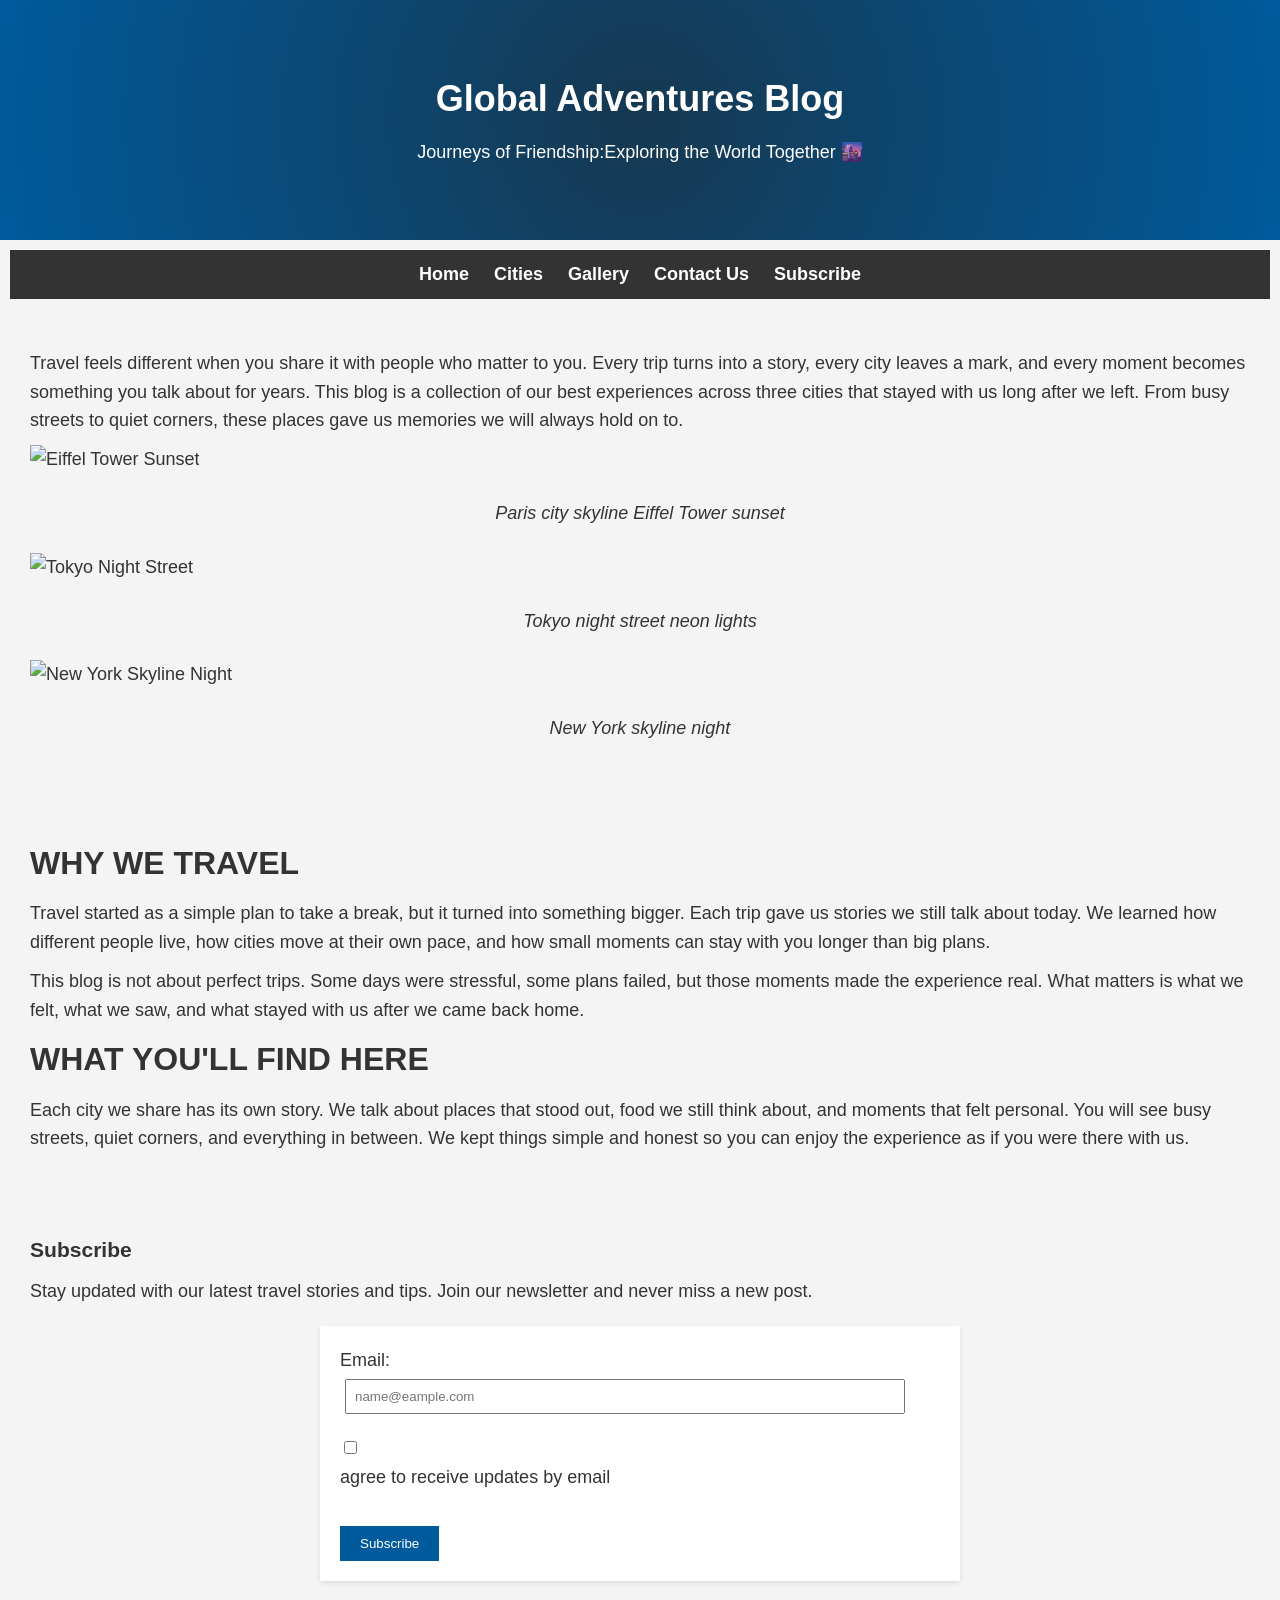
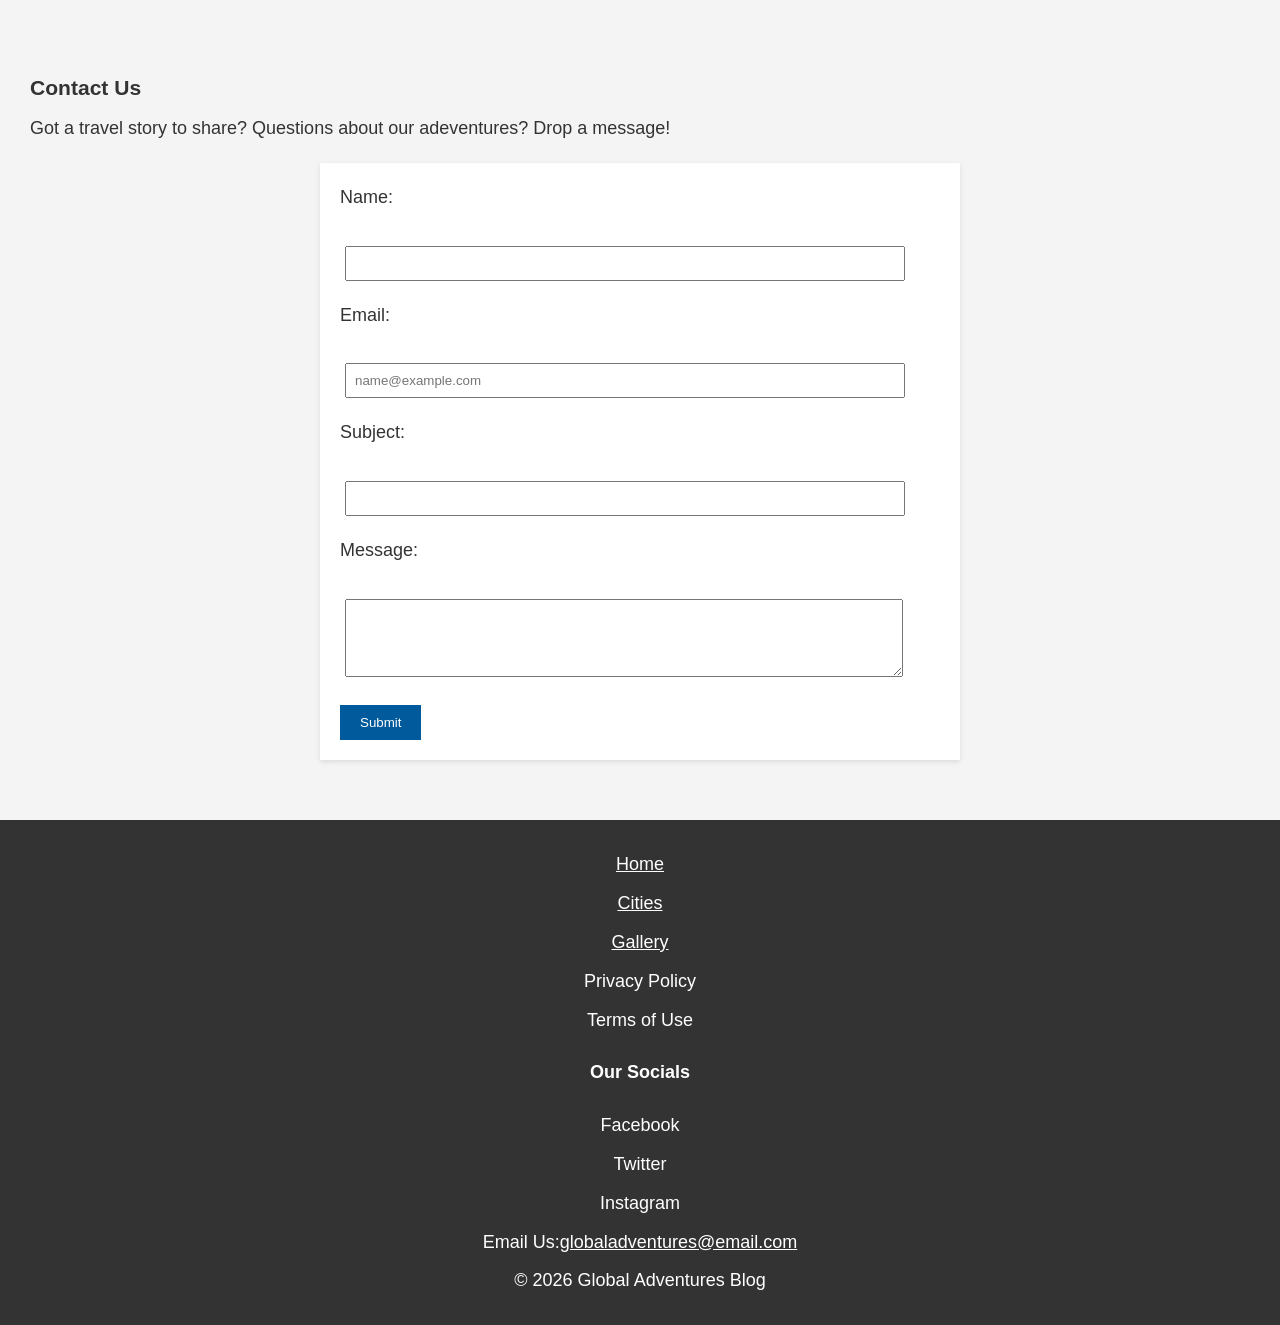
==== index.html @ 6591a0a2 "Add files via upload" ====
<!DOCTYPE html>
<html>
    <head>
        <meta charset="UTF-8">
        <meta name="description" content="Official Webpage for Global Adventures">
        <title>Global Adventures Blog</title>
        <link rel="icon" href="images/favicon.jpg">
        <link rel="stylesheet" href="style.css">
    </head>

    <body>
        <header id="top">
            <h1>Global Adventures Blog</h1>
            <p>Journeys of Friendship:Exploring the World Together &#x1f306</p>
        </header>

        <main>
            <nav>
                <ul>
                    <li><a href="#top">Home</a></li>
                    <li><a href="Cities.html">Cities</a></li>
                    <li><a href="Gallery.html">Gallery</a></li>
                    <li><a href="#contact-us">Contact Us</a></li>
                    <li><a href="#subscribe">Subscribe</a></li>
                </ul>
            </nav>
            
            <section id="photo-gallery">
                <p>Travel feels different when you share it with people who matter to you. Every trip turns into a story, every city leaves a mark, and every moment becomes something you talk about for years. This blog is a collection of our best experiences across three cities that stayed with us long after we left. From busy streets to quiet corners, these places gave us memories we will always hold on to.</p>
                <figure>
                    <img src="images/sunset.jpg" alt="Eiffel Tower Sunset">
                    <figcaption>Paris city skyline Eiffel Tower sunset</figcaption>
                </figure>

                <figure>
                    <img src="images/tokyo.jpg" alt="Tokyo Night Street">
                    <figcaption>Tokyo night street neon lights</figcaption>
                </figure>

                <figure>
                    <img src="images/skyline.jpg" alt="New York Skyline Night">
                    <figcaption>New York skyline night</figcaption>
                </figure>
            </section>

            <section>
                <h2>Why we travel</h2>
                <p>Travel started as a simple plan to take a break, but it turned into something bigger. Each trip gave us stories we still talk about today. We learned how different people live, how cities move at their own pace, and how small moments can stay with you longer than big plans.</p>
                <p>This blog is not about perfect trips. Some days were stressful, some plans failed, but those moments made the experience real. What matters is what we felt, what we saw, and what stayed with us after we came back home.</p>

                <h2>What You'll Find Here</h2>
                <p>Each city we share has its own story. We talk about places that stood out, food we still think about, and moments that felt personal. You will see busy streets, quiet corners, and everything in between. We kept things simple and honest so you can enjoy the experience as if you were there with us.</p>
            </section>

            <section id="subscribe">
                <!--Placeholder for newsletter-->
                <h3>Subscribe</h3>
                <p>Stay updated with our latest travel stories and tips. Join our newsletter and never miss a new post.</p>
                <form method="post">
                    <label for="email">Email:</label>
                    <input type="email" id="email" name="email" placeholder="name@eample.com" required>
                    <br>
                    <input type="checkbox" id="consent" name="consent">
                    <label for="consent">agree to receive updates by email</label>
                    <br>
                    <button type="submit">Subscribe</button>
                </form>
            </section>

            <section id="contact-us">
                <h3>Contact Us</h3>
                <p>Got a travel story to share? Questions about our adeventures? Drop a message!</p>
                <form method="post">
                    <label for="name">Name:</label>
                    <br>
                    <input type="text" id="name" name="name" required>
                    <br>
                    <label for="email">Email:</label>
                    <br>
                    <input type="email" id="email" name="email" placeholder="name@example.com" required>
                    <br>
                    <label for="subject">Subject:</label>
                    <br>
                    <input type="text" id="subject" name="subject">
                    <br>
                    <label for="message">Message:</label>
                    <br>
                    <textarea id="message" name="message" rows="4"></textarea>
                    <br>
                    <button type="submit">Submit</button>  
                </form>
            </section>
        </main>

        <footer>
            <ul>
                <li><a href="#top">Home</a></li>
                <li><a href="Cities.html">Cities</a></li>
                <li><a href="Gallery.html">Gallery</a></li>
                <li>Privacy Policy</li>
                <li>Terms of Use</li>
            </ul>
            <div class="social-media">
            <h4>Our Socials</h4>
            <ul>
                <li>Facebook</li>
                <li>Twitter</li>
                <li>Instagram</li>
            </ul>
            <div>
            <p>Email Us:<a href="mailto:globaladventures@email.com">globaladventures@email.com</a></p>
            <p>© 2026 Global Adventures Blog</p>
        </footer>
    </body>
</html>
---- style.css ----
body, h1, h2, h3, p, ul, li, figure, figcaption {
    margin: 10px;
    padding: 0;
    list-style: none;
    font-family: 'Arial', sans-serif;
}
body {
    margin: 0;
    padding: 0;
    line-height: 1.6;
    font-size: 18px;
    color: #333;
    background-color: #f4f4f4;
}
/*header*/
header {
    background-image: radial-gradient(circle, #163850, #005A9C) ;
    height: 200px;
    text-align: center;
    color: #fff;
    padding: 20px;
}
header h1 {
    margin: 0 0 10px;
    margin-top: 50px;
}
header p {
    margin-top: 10px;
}
/*nav-menu*/
nav ul {
    background: #333;
    text-align: center;
    padding: 10px 0;
}
nav ul li {
    display: inline;
    margin: 0 10px;
}
nav ul li a {
    color: white;
    text-decoration: none;
    font-weight: bold;
}
section {
    padding: 20px;
    margin: 20px 0;
}
h2 {
    font-size: 2rem;
    text-transform: uppercase;
}
/*photo-gallery*/
#photo-gallery ul {
    display: flex;
    flex-wrap: wrap;
    justify-content: space-around;
}
#photo-gallery li {
    width: calc(33.333% - 20px);
    margin: 10px;
    background: #fff;
    box-shadow: 0 2px 5px rgba(0,0,0,0.1);
}
#photo-gallery img {
    width: 100%;
    height: auto;
}
#photo-gallery figcaption {
    padding: 15px;
    text-align: center;
    font-style: italic;
}
/*form*/
form {
    max-width: 600px;
    margin: 20px auto;
    padding: 20px;
    background: #fff;
    box-shadow: 0 2px 5px rgba(0,0,0,0.1);
}
form label {
    display: block;
    margin-bottom: 5px;
}
form input[type="text"],
form input[type="email"],
form textarea {
    width: 90%;
    padding: 8px;
    margin-left: 5px;
    margin-bottom: 20px;
    /*border: 1px solid #ddd;*/
    outline-color: 5px solid black;
}
form button {
    display: inline-block;
    background: #005A9C;
    color: #fff;
    border: none;
    padding: 10px 20px;
    cursor: pointer;
}
form button:hover {
    background: #004080;
}
/*footer*/
footer {
    background: #333;
    color: #fff;
    padding: 20px 0;
    text-align: center;
}
footer nav ul {
    padding: 0;
    list-style: none;
}
footer nav ul li {
    display: inline;
    margin: 0 10px;
}
footer p {
    margin: 10px 0;
}
footer a {
    color: #fff;
}
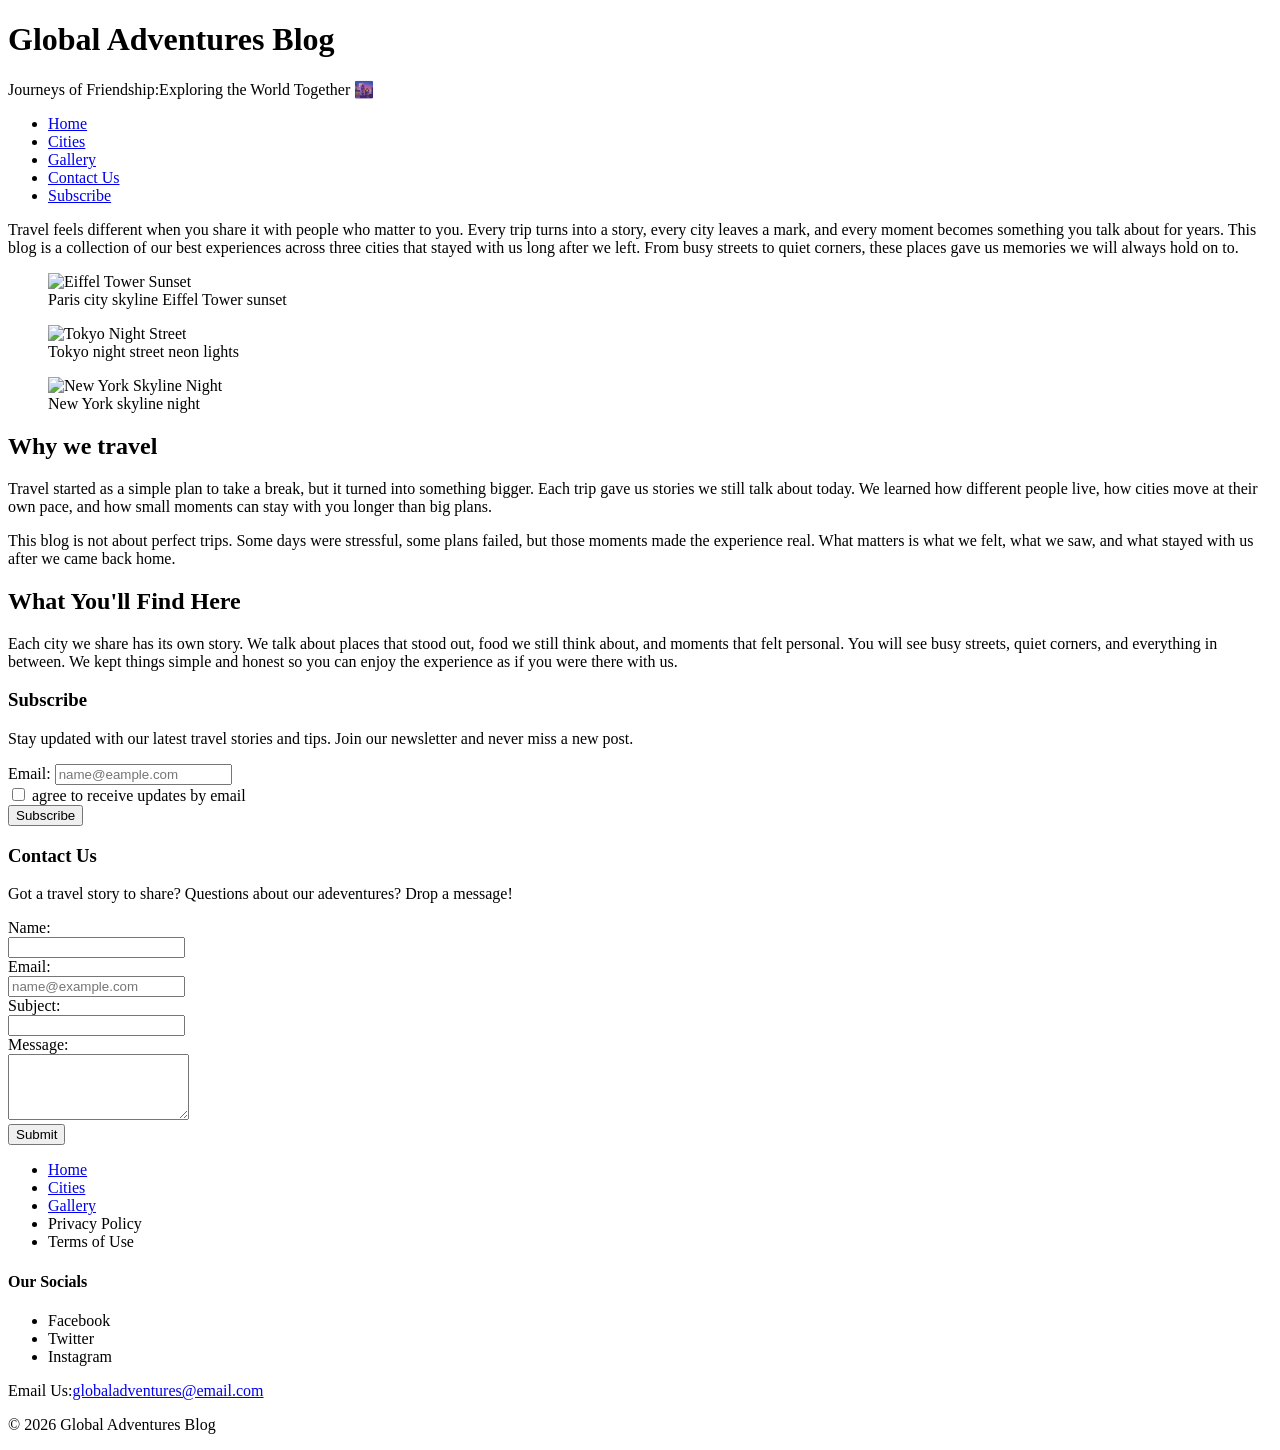
==== commit 1633c71c: "Add base tag and fix HTML structure Added base URL for relative links and ensured proper HTML struct" ====
--- a/index.html
+++ b/index.html
@@ -2,6 +2,7 @@
 <html>
     <head>
         <meta charset="UTF-8">
+        <base href="/Global-adventure-blog/">
         <meta name="description" content="Official Webpage for Global Adventures">
         <title>Global Adventures Blog</title>
         <link rel="icon" href="images/favicon.jpg">
@@ -112,4 +113,4 @@
             <p>© 2026 Global Adventures Blog</p>
         </footer>
     </body>
-</html>+</html>
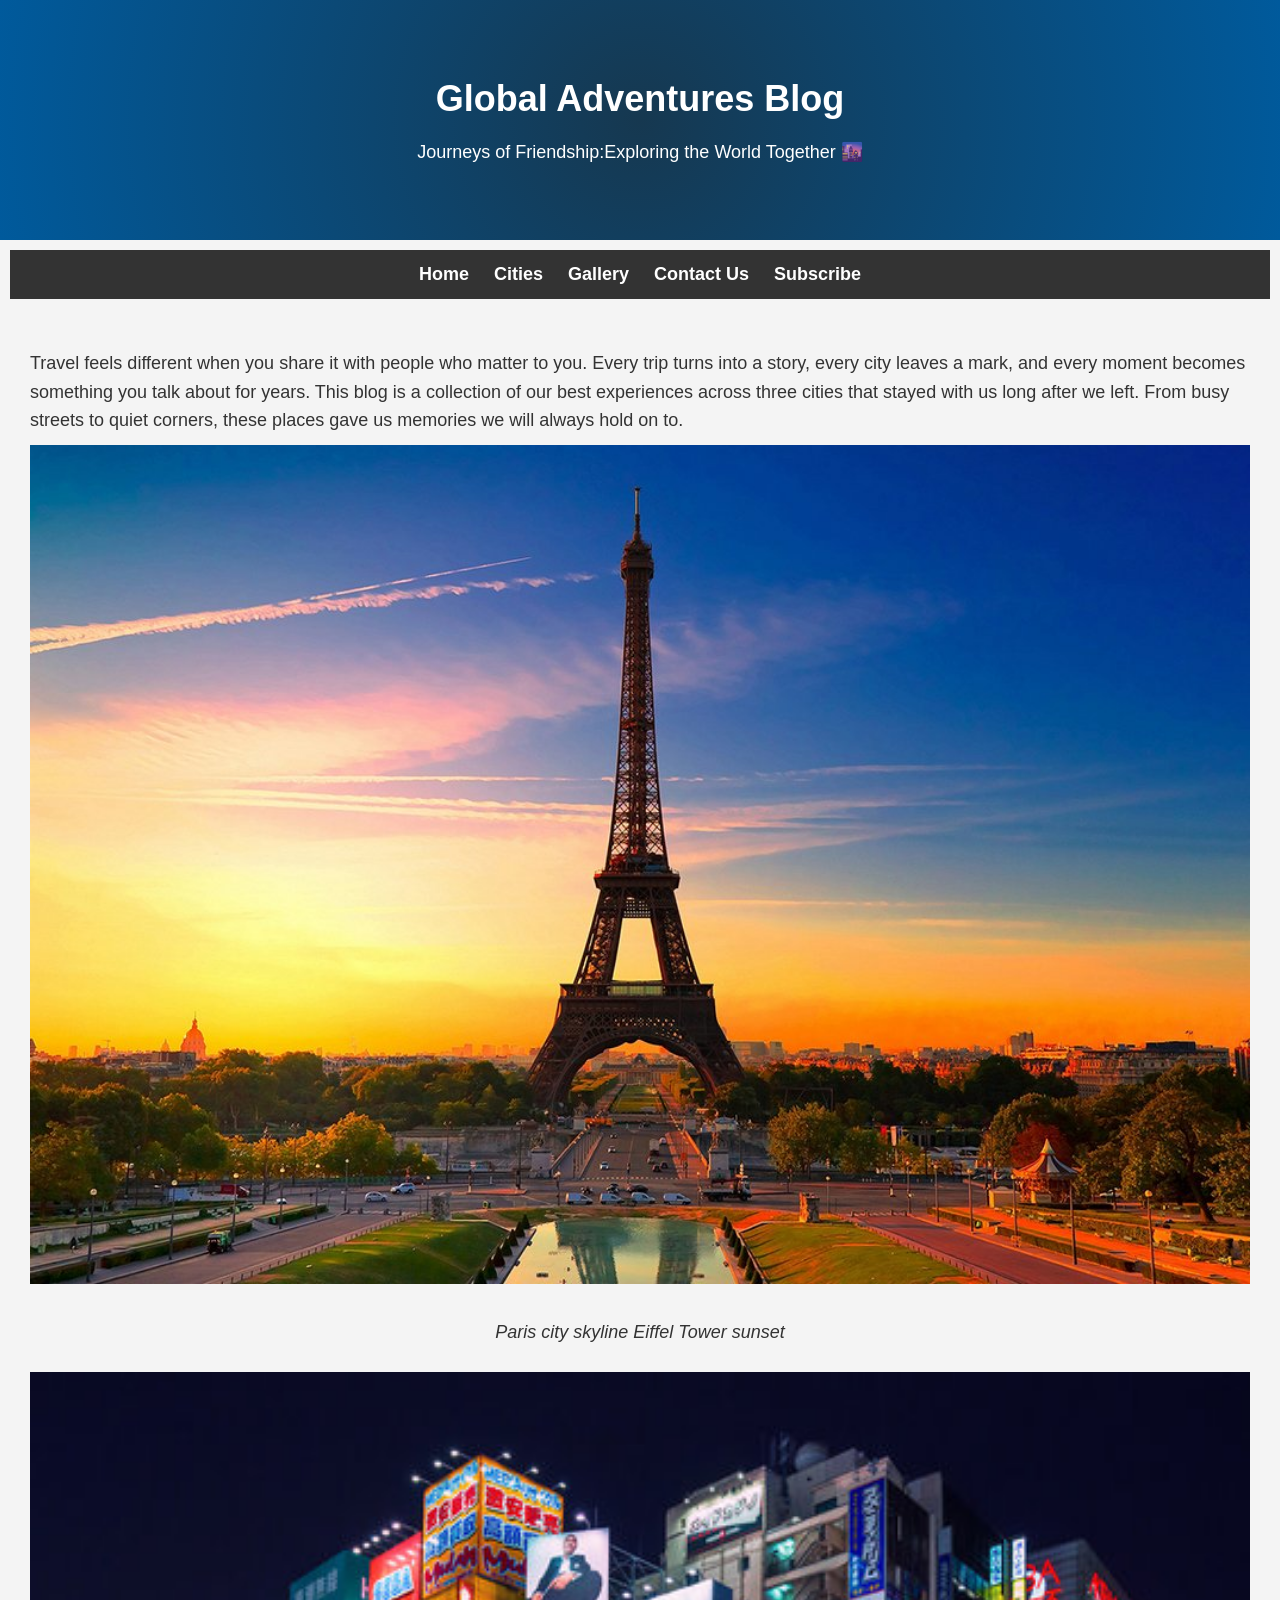
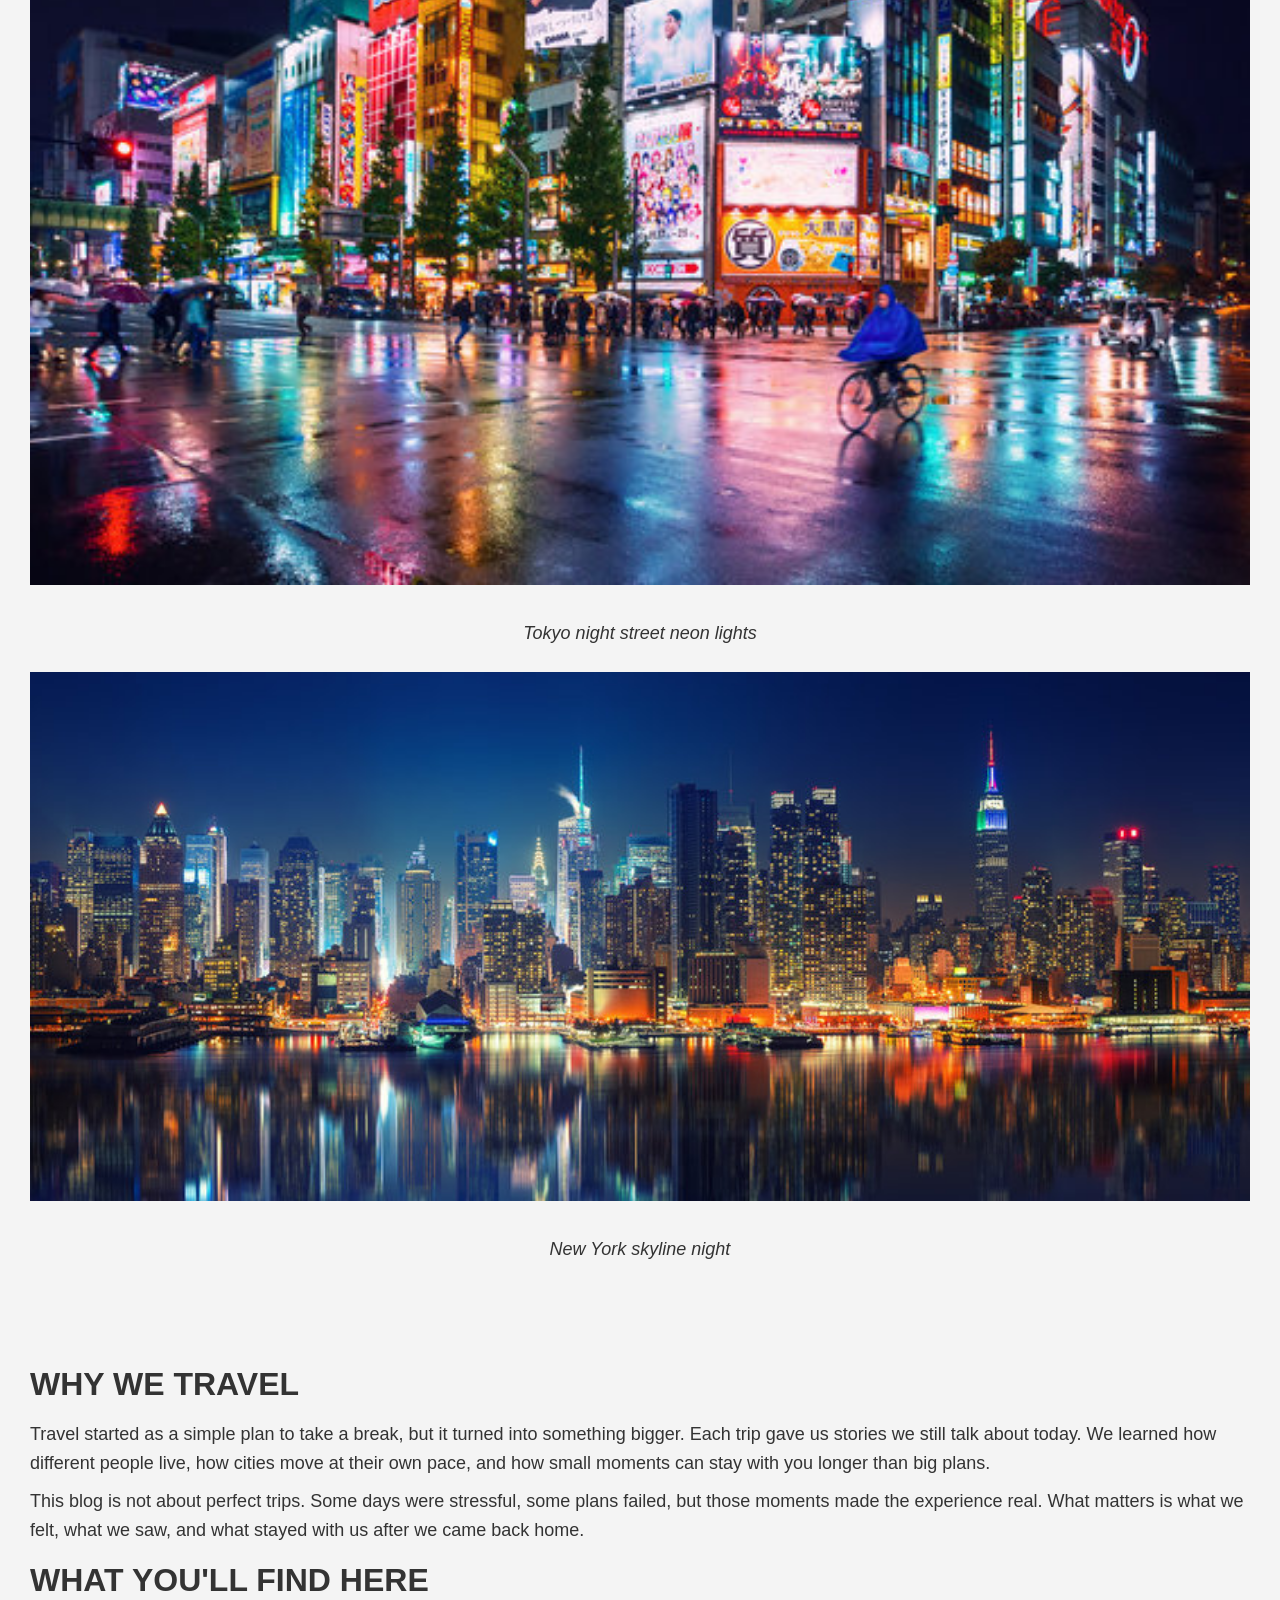
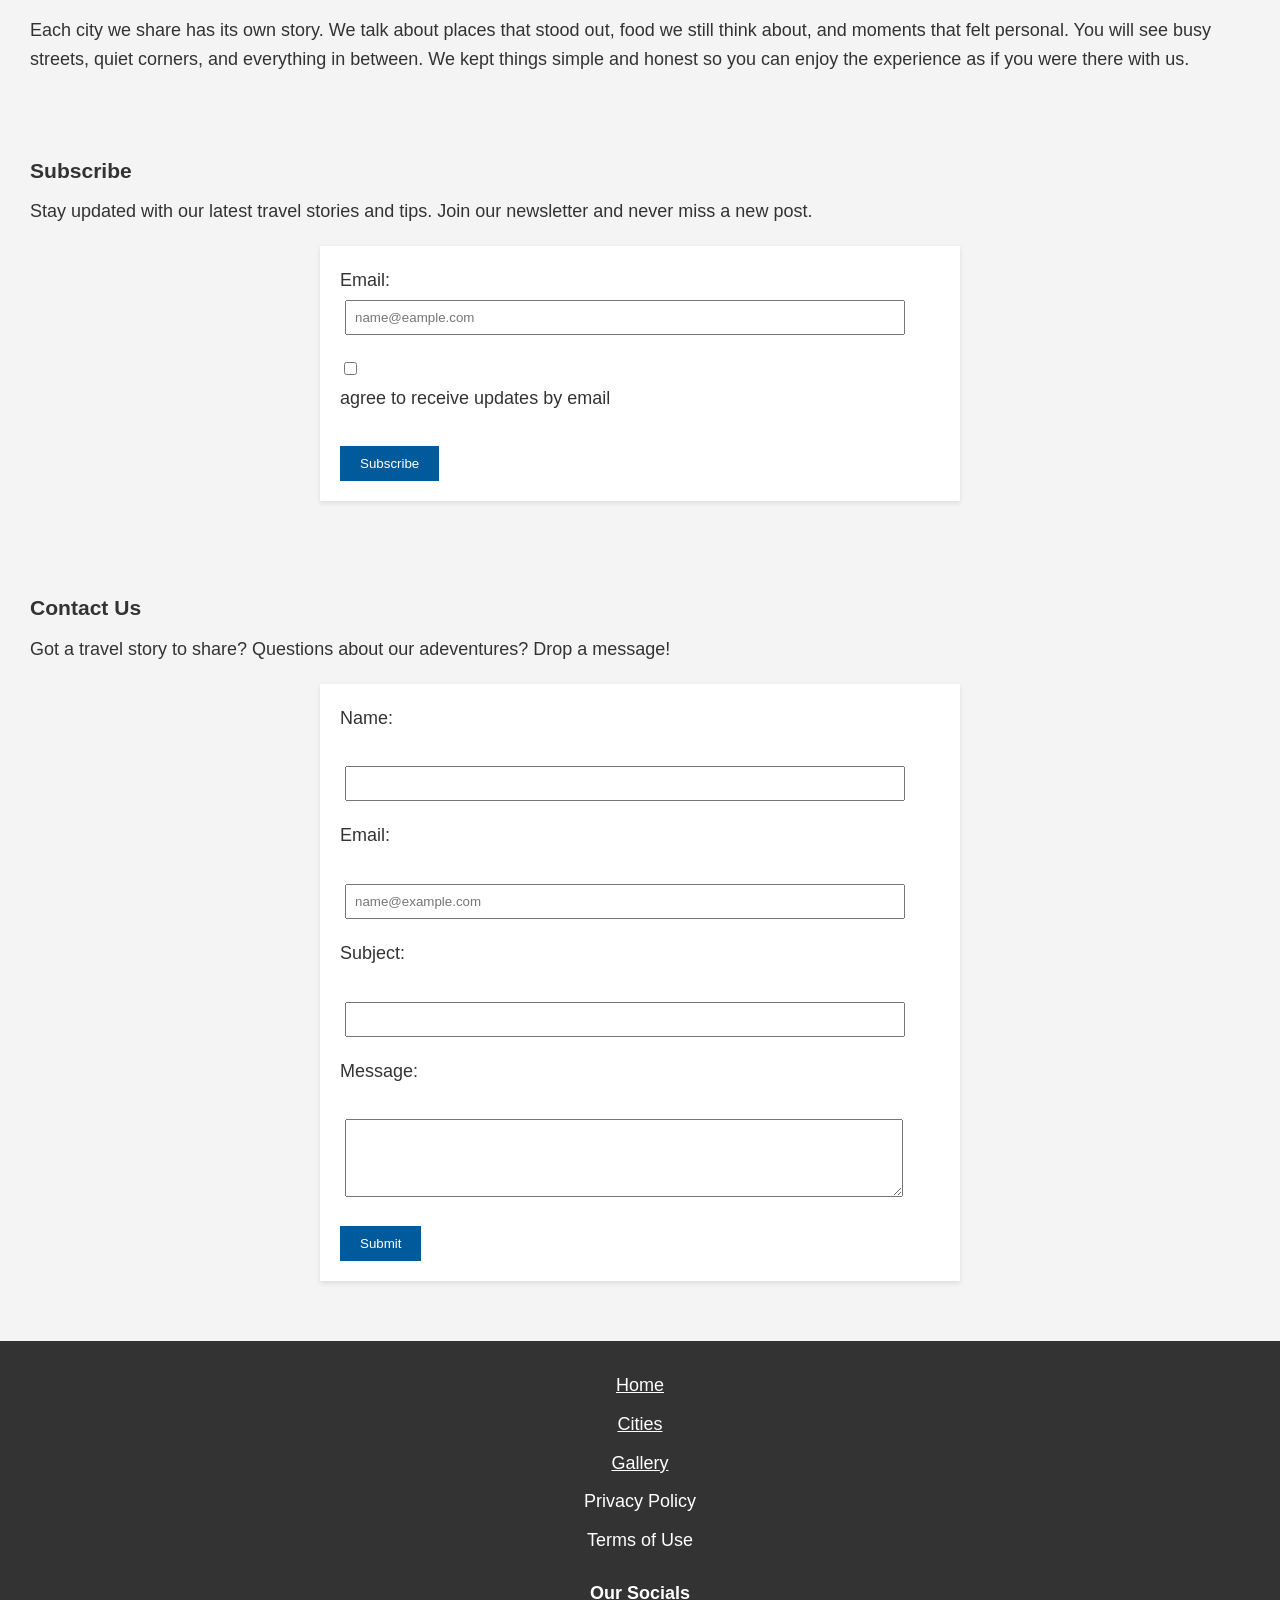
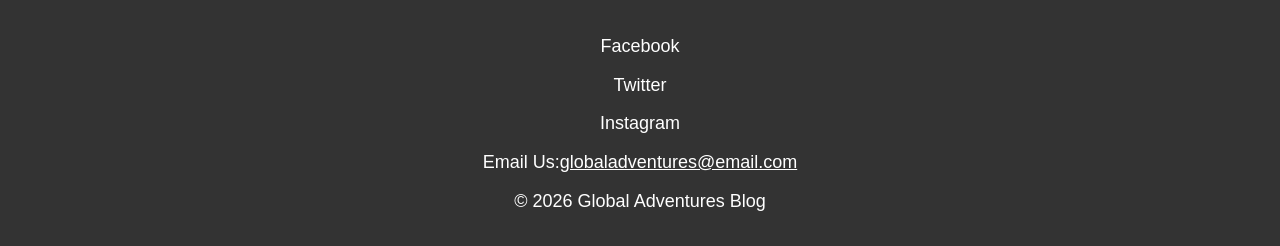
==== commit 9edce146: "Add files via upload" ====
--- a/index.html
+++ b/index.html
@@ -2,10 +2,9 @@
 <html>
     <head>
         <meta charset="UTF-8">
-        <base href="/Global-adventure-blog/">
         <meta name="description" content="Official Webpage for Global Adventures">
         <title>Global Adventures Blog</title>
-        <link rel="icon" href="images/favicon.jpg">
+        <link rel="icon" href="images/favicon.JPG">
         <link rel="stylesheet" href="style.css">
     </head>
 
@@ -29,17 +28,17 @@
             <section id="photo-gallery">
                 <p>Travel feels different when you share it with people who matter to you. Every trip turns into a story, every city leaves a mark, and every moment becomes something you talk about for years. This blog is a collection of our best experiences across three cities that stayed with us long after we left. From busy streets to quiet corners, these places gave us memories we will always hold on to.</p>
                 <figure>
-                    <img src="images/sunset.jpg" alt="Eiffel Tower Sunset">
+                    <img src="images/sunset.JPG" alt="Eiffel Tower Sunset">
                     <figcaption>Paris city skyline Eiffel Tower sunset</figcaption>
                 </figure>
 
                 <figure>
-                    <img src="images/tokyo.jpg" alt="Tokyo Night Street">
+                    <img src="images/tokyo.JPG" alt="Tokyo Night Street">
                     <figcaption>Tokyo night street neon lights</figcaption>
                 </figure>
 
                 <figure>
-                    <img src="images/skyline.jpg" alt="New York Skyline Night">
+                    <img src="images/skyline.JPG" alt="New York Skyline Night">
                     <figcaption>New York skyline night</figcaption>
                 </figure>
             </section>
@@ -113,4 +112,4 @@
             <p>© 2026 Global Adventures Blog</p>
         </footer>
     </body>
-</html>
+</html>
